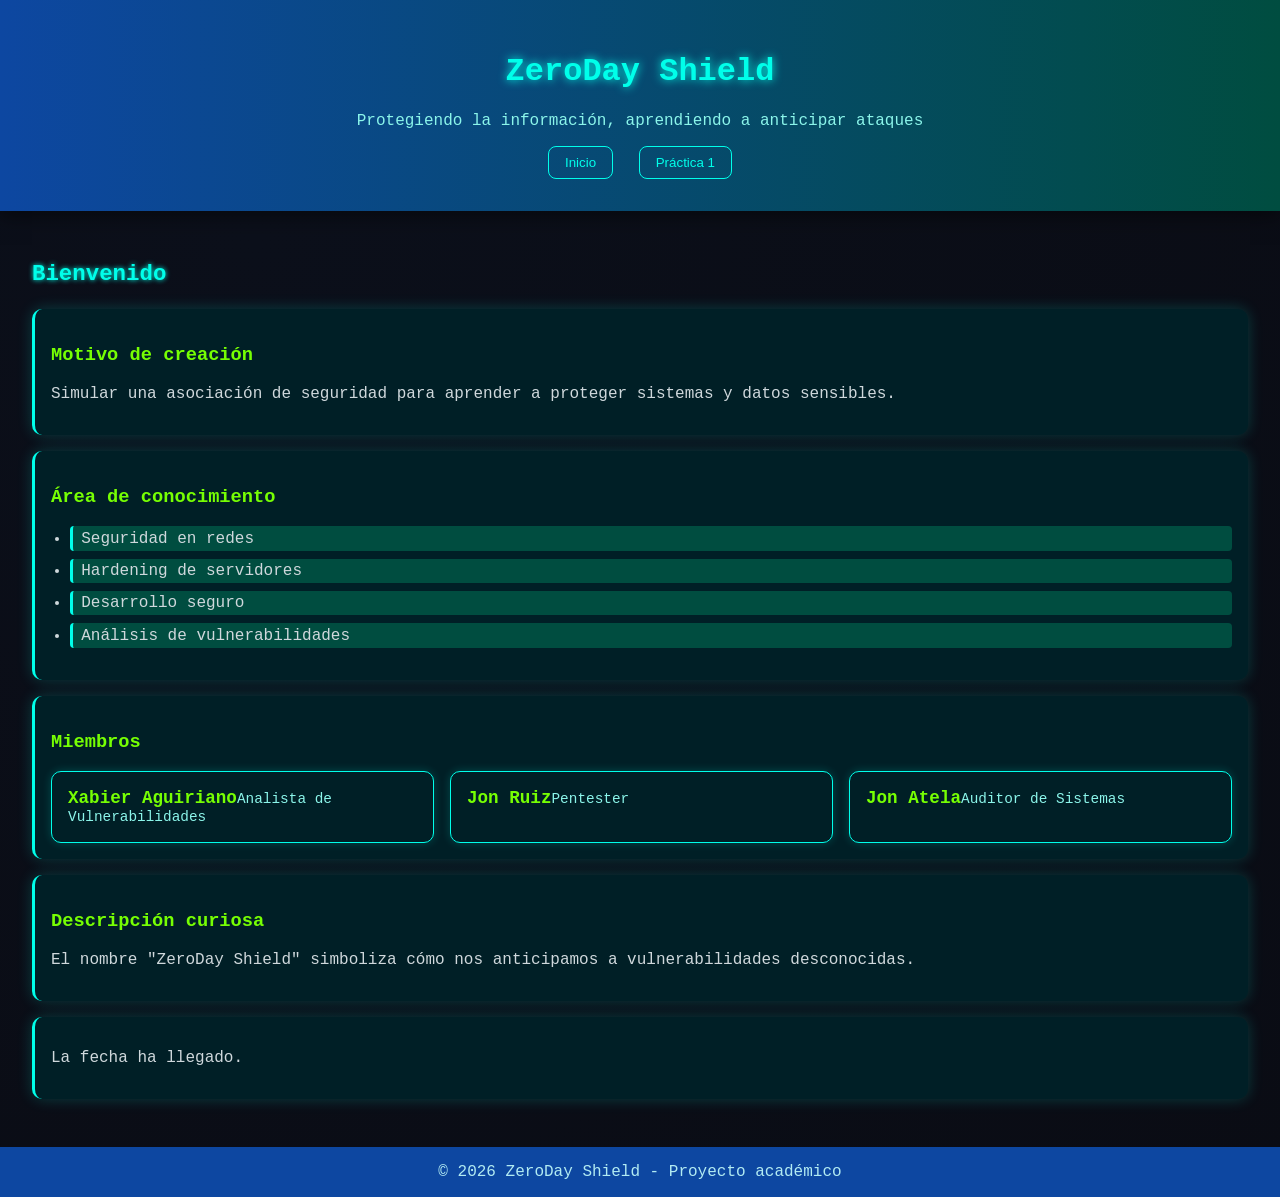
==== index.html @ af41d5d2 "web final" ====
<!DOCTYPE html>
<html lang="es">
<head>
  <meta charset="UTF-8">
  <meta name="viewport" content="width=device-width, initial-scale=1.0">
  <title>ZeroDay Shield — Seguridad de la Información</title>
  <!-- CSS conectado -->
  <link rel="stylesheet" href="assets/style.css">
</head>
<body>

  <!-- HEADER -->
  <header>
    <h1>ZeroDay Shield</h1>
    <p>Protegiendo la información, aprendiendo a anticipar ataques</p>
    <nav>
      <button onclick="showTab('home')">Inicio</button>
      <button onclick="showTab('p1')">Práctica 1</button>
    </nav>
  </header>

  <!-- MAIN -->
  <main>
    <!-- LANDING / INICIO -->
    <section id="home" class="tab active">
      <h2 id="typer"></h2>

      <div class="card">
        <h3>Motivo de creación</h3>
        <p>Simular una asociación de seguridad para aprender a proteger sistemas y datos sensibles.</p>
      </div>

      <div class="card">
        <h3>Área de conocimiento</h3>
        <ul>
          <li><span>Seguridad en redes</span></li>
          <li><span>Hardening de servidores</span></li>
          <li><span>Desarrollo seguro</span></li>
          <li><span>Análisis de vulnerabilidades</span></li>
        </ul>
      </div>

      <div class="card">
        <h3>Miembros</h3>
        <div class="members">
          <div class="member"><b>Xabier Aguiriano</b><span>Analista de Vulnerabilidades</span></div>
          <div class="member"><b>Jon Ruiz</b><span>Pentester</span></div>
          <div class="member"><b>Jon Atela</b><span>Auditor de Sistemas</span></div>
        </div>
      </div>

      <div class="card">
        <h3>Descripción curiosa</h3>
        <p>El nombre "ZeroDay Shield" simboliza cómo nos anticipamos a vulnerabilidades desconocidas.</p>
      </div>

      <div class="card" id="countdown">
        <!-- Contador opcional -->
      </div>
    </section>

    <!-- PRÁCTICA 1 -->
    <section id="p1" class="tab">
      <h2>Práctica 1</h2>
      <p>Se ha trabajado la estructura básica de un proyecto web para desplegar con Docker.</p>
      <ul>
        <li><span>Creación de carpetas y assets</span></li>
        <li><span>Configuración de Dockerfile</span></li>
        <li><span>docker-compose para contenedor</span></li>
        <li><span>Despliegue en entorno local</span></li>
      </ul>
    </section>
  </main>

  <!-- FOOTER -->
  <footer>
    © 2026 ZeroDay Shield - Proyecto académico
  </footer>

  <!-- JS conectado -->
  <script src="assets/main.js"></script>

  <!-- Función de pestañas -->
  <script>
    function showTab(tabId) {
      const tabs = document.querySelectorAll('.tab');
      tabs.forEach(tab => tab.classList.remove('active'));
      const target = document.getElementById(tabId);
      if(target) target.classList.add('active');
      window.scrollTo({ top: 0, behavior: 'smooth' });
    }
  </script>

</body>
</html>
---- assets/style.css ----
/* ===== Estilo general dark cyber ===== */
body {
  font-family: 'Courier New', Courier, monospace;
  margin: 0;
  background: radial-gradient(circle at 20% 20%, #0b0f1a, #0a0c14);
  color: #cfd8dc;
}

header {
  text-align: center;
  padding: 2rem 1rem;
  background: linear-gradient(90deg, #0d47a1, #004d40);
  box-shadow: 0 4px 20px rgba(0,0,0,0.5);
  color: #fff;
}

header h1 {
  font-family: 'Courier New', monospace;
  font-size: 2rem;
  color: #00ffea;
  text-shadow: 0 0 10px #00ffea;
}

header p {
  font-size: 1rem;
  color: #8bf5ea;
  margin-top: 0.5rem;
}

nav button {
  background: transparent;
  border: 1px solid #00ffea;
  color: #00ffea;
  margin: 0 0.5rem;
  padding: 0.5rem 1rem;
  cursor: pointer;
  border-radius: 8px;
  transition: 0.3s;
}

nav button:hover {
  background: #00ffea1a;
  box-shadow: 0 0 10px #00ffea;
}

main {
  padding: 2rem;
}

.tab {
  display: none;
}

.tab.active {
  display: block;
}

h2 {
  font-family: 'Courier New', monospace;
  font-size: 1.8rem;
  color: #00ffea;
  text-shadow: 0 0 6px #00ffea;
}

h3 {
  font-family: 'Courier New', monospace;
  color: #76ff03;
}

ul {
  padding-left: 1.2rem;
}

ul li {
  margin: 0.5rem 0;
}

ul li span {
  display: block;
  padding: 0.2rem 0.5rem;
  background: #004d40;
  border-left: 3px solid #00ffea;
  margin-bottom: 0.3rem;
  border-radius: 4px;
  color: #cfd8dc;
}

footer {
  text-align: center;
  padding: 1rem;
  background: #0d47a1;
  color: #b2ebf2;
}

/* Typing effect */
#typer {
  font-family: 'Courier New', monospace;
  font-size: 1.4rem;
  color: #00ffea;
  text-shadow: 0 0 5px #00ffea;
  min-height: 2rem;
  margin-bottom: 1rem;
}

/* Members card */
.members {
  display: flex;
  gap: 1rem;
  flex-wrap: wrap;
}

.member {
  background: #001f26;
  border: 1px solid #00ffea;
  padding: 1rem;
  border-radius: 10px;
  flex: 1 1 200px;
  box-shadow: 0 0 10px #00ffea33;
}

.member b {
  color: #76ff03;
  font-size: 1.1rem;
}

.member span {
  color: #8bf5ea;
  font-size: 0.9rem;
}

/* Cards glow */
.card {
  background: #001f26;
  border-left: 3px solid #00ffea;
  padding: 1rem;
  border-radius: 10px;
  margin-bottom: 1rem;
  box-shadow: 0 0 15px #00ffea33;
}
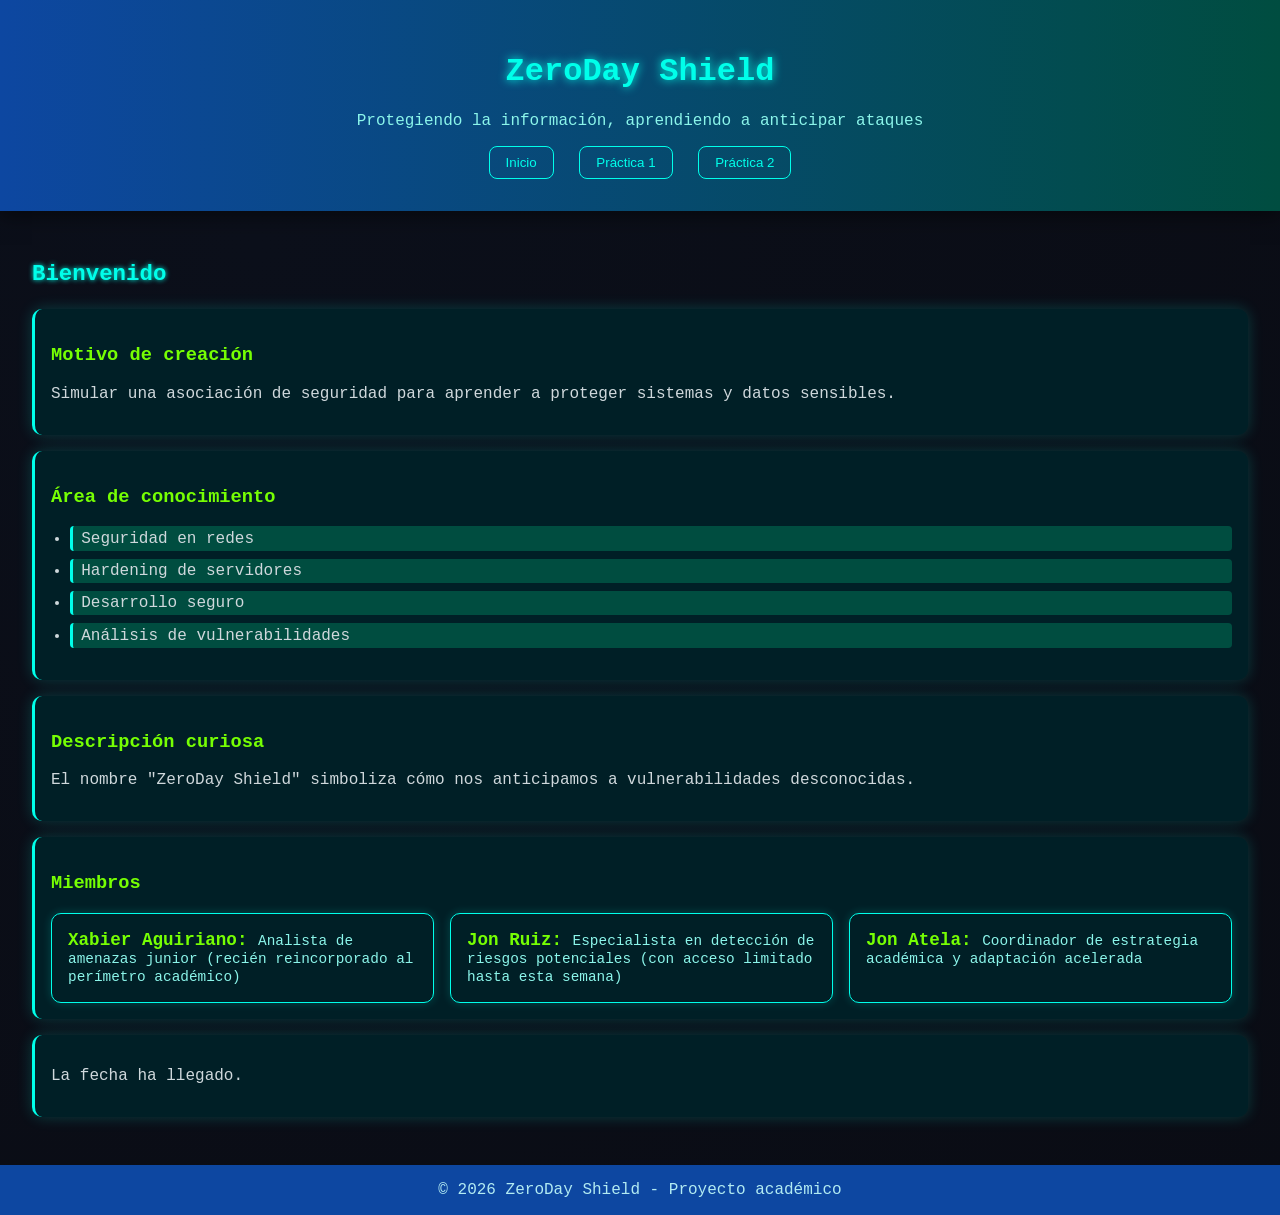
==== commit 8e31efa8: "entrega 2" ====
--- a/index.html
+++ b/index.html
@@ -16,6 +16,7 @@
     <nav>
       <button onclick="showTab('home')">Inicio</button>
       <button onclick="showTab('p1')">Práctica 1</button>
+      <button onclick="showTab('p2')">Práctica 2</button>
     </nav>
   </header>
 
@@ -41,35 +42,100 @@
       </div>
 
       <div class="card">
+        <h3>Descripción curiosa</h3>
+        <p>El nombre "ZeroDay Shield" simboliza cómo nos anticipamos a vulnerabilidades desconocidas.</p>
+      </div>
+
+      <div class="card">
         <h3>Miembros</h3>
         <div class="members">
-          <div class="member"><b>Xabier Aguiriano</b><span>Analista de Vulnerabilidades</span></div>
-          <div class="member"><b>Jon Ruiz</b><span>Pentester</span></div>
-          <div class="member"><b>Jon Atela</b><span>Auditor de Sistemas</span></div>
+          <div class="member"><b>Xabier Aguiriano: </b><span>Analista de amenazas junior (recién reincorporado al perímetro académico)</span></div>
+          <div class="member"><b>Jon Ruiz: </b><span>Especialista en detección de riesgos potenciales (con acceso limitado hasta esta semana)</span></div>
+          <div class="member"><b>Jon Atela: </b><span>Coordinador de estrategia académica y adaptación acelerada</span></div>
+        </div>
+      </div>
+
+      <div class="card" id="countdown">
+      </div>
+    </section>
+
+    <!-- ================= PRÁCTICA 1 ================= -->
+    <section id="p1" class="tab">
+      <h2>Práctica 1</h2>
+
+      <div class="card">
+        <h3>Estado de la práctica</h3>
+        <p>
+          No pudimos realizar esta práctica porque durante su desarrollo
+          nos encontrábamos de Erasmus. Cambiamos temporalmente el aula
+          por la experiencia internacional.
+        </p>
+        <p>
+          Aun así, revisamos el contenido para mantenernos alineados con
+          los conceptos de Seguridad de la Información.
+        </p>
+      </div>
+    </section>
+
+
+    <!-- ================= PRÁCTICA 2 ================= -->
+    <section id="p2" class="tab">
+      <h2>Práctica 2</h2>
+
+      <!-- INTRODUCCIÓN -->
+      <div class="card">
+        <h3>Introducción</h3>
+        <p>
+          En esta práctica analizamos cómo detectar software sospechoso
+          y qué medidas pueden aplicarse para evitar la ejecución de
+          programas no autorizados en entornos corporativos.
+        </p>
+      </div>
+
+      <!-- CAPTURAS -->
+      <div class="card">
+        <h3>Capturas de pantalla</h3>
+        <div style="display:flex; gap:1rem; flex-wrap:wrap;">
+
+          <div style="flex:1 1 45%; border:1px solid #00ffea; border-radius:10px; overflow:hidden;">
+            <img src="images/captura1.png" style="width:100%;">
+          </div>
+
+          <div style="flex:1 1 45%; border:1px solid #00ffea; border-radius:10px; overflow:hidden;">
+            <img src="images/captura2.png" style="width:100%;">
+          </div>
+
         </div>
       </div>
 
       <div class="card">
-        <h3>Descripción curiosa</h3>
-        <p>El nombre "ZeroDay Shield" simboliza cómo nos anticipamos a vulnerabilidades desconocidas.</p>
-      </div>
+        <h3>Análisis y conclusiones</h3>
 
-      <div class="card" id="countdown">
-        <!-- Contador opcional -->
+        <div class="respuestas">
+      
+          <div class="respuesta">
+          1. Un ejecutable puede ser sospechoso si proviene de fuentes no oficiales,
+          imita procesos del sistema o pide permisos elevados sin motivo.
+          </div>
+
+          <div class="respuesta">
+          2. Las organizaciones pueden aplicar listas blancas, limitar privilegios
+          y usar soluciones EDR o antivirus para bloquear software no autorizado.
+          </div>
+
+          <div class="respuesta">
+          3. La ingeniería social facilita estos ataques cuando el archivo parece
+          provenir de una entidad confiable.
+          </div>
+
+          <div class="respuesta">
+          4. El acceso físico incrementa el riesgo al permitir instalar software
+          o modificar configuraciones directamente.
+          </div>
+        </div>
       </div>
     </section>
 
-    <!-- PRÁCTICA 1 -->
-    <section id="p1" class="tab">
-      <h2>Práctica 1</h2>
-      <p>Se ha trabajado la estructura básica de un proyecto web para desplegar con Docker.</p>
-      <ul>
-        <li><span>Creación de carpetas y assets</span></li>
-        <li><span>Configuración de Dockerfile</span></li>
-        <li><span>docker-compose para contenedor</span></li>
-        <li><span>Despliegue en entorno local</span></li>
-      </ul>
-    </section>
   </main>
 
   <!-- FOOTER -->
--- a/assets/style.css
+++ b/assets/style.css
@@ -128,6 +128,25 @@
   font-size: 0.9rem;
 }
 
+
+/* RESPUESTAS */
+
+.respuestas {
+  display: grid;
+  grid-template-columns: repeat(2, 1fr);
+  gap: 20px;
+}
+
+.respuesta {
+  background-color: #003b3b;  /* ajusta al color que usas */
+  padding: 12px 15px;
+  border-radius: 10px;
+  border: 2px solid #00ffff;
+  width: fit-content;        /* 👈 hace que no ocupen todo el ancho */
+  max-width: 500px;          /* opcional, controla el tamaño */
+  box-shadow: 0 0 10px rgba(0, 255, 255, 0.2);
+}
+
 /* Cards glow */
 .card {
   background: #001f26;
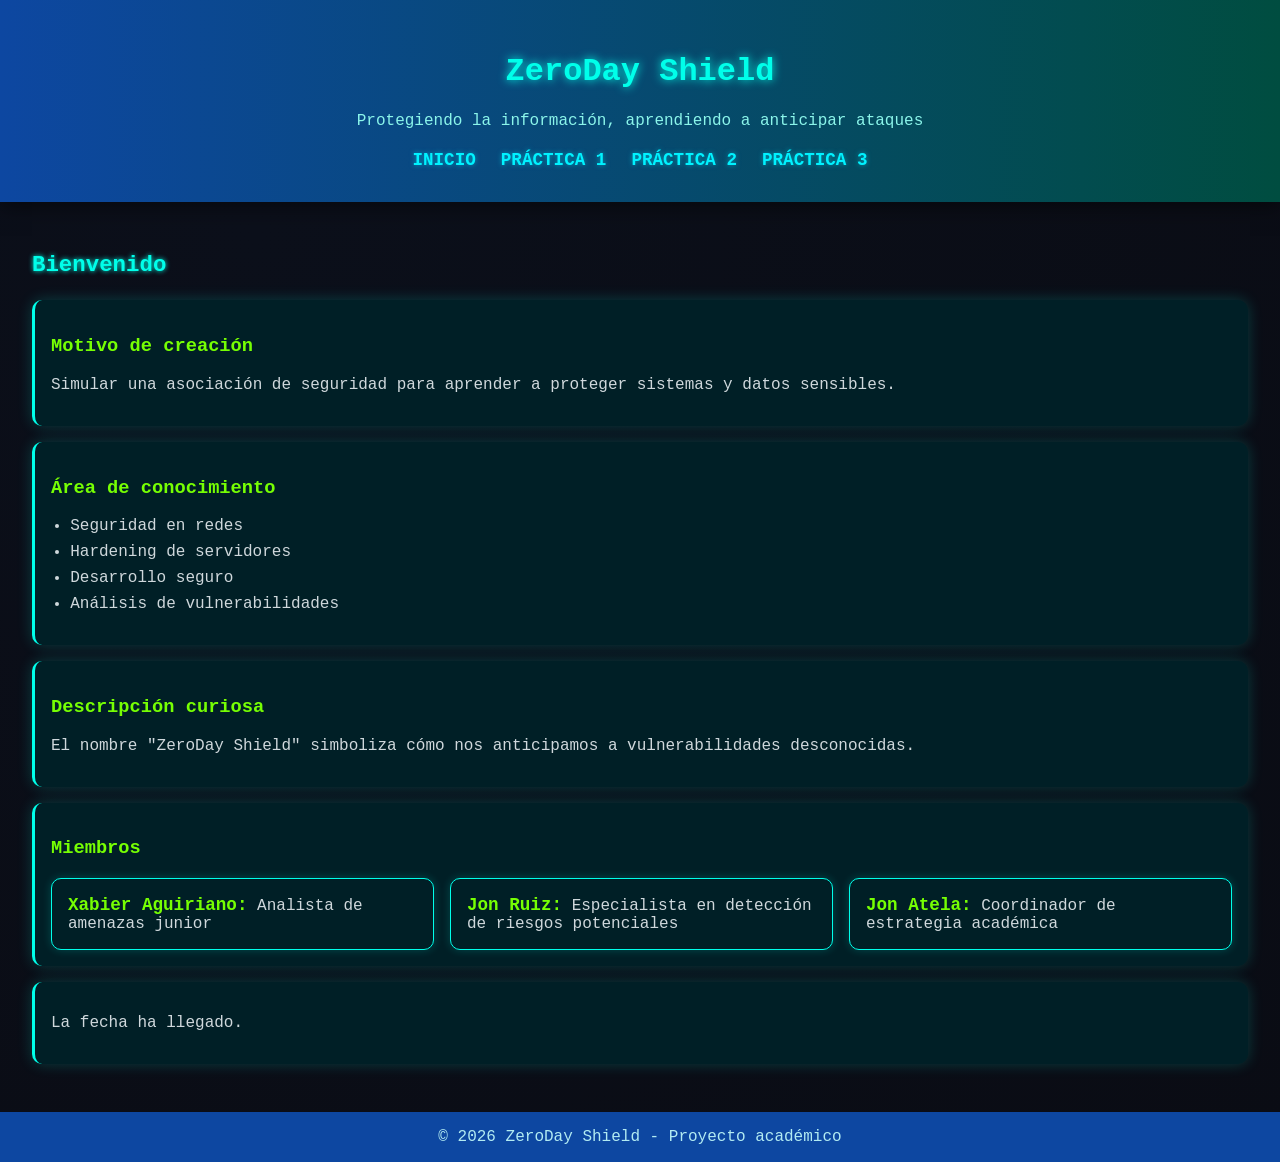
==== commit ce3e9149: "practica 3 + un html para cada practica" ====
--- a/index.html
+++ b/index.html
@@ -4,158 +4,66 @@
   <meta charset="UTF-8">
   <meta name="viewport" content="width=device-width, initial-scale=1.0">
   <title>ZeroDay Shield — Seguridad de la Información</title>
-  <!-- CSS conectado -->
   <link rel="stylesheet" href="assets/style.css">
 </head>
 <body>
 
-  <!-- HEADER -->
-  <header>
-    <h1>ZeroDay Shield</h1>
-    <p>Protegiendo la información, aprendiendo a anticipar ataques</p>
-    <nav>
-      <button onclick="showTab('home')">Inicio</button>
-      <button onclick="showTab('p1')">Práctica 1</button>
-      <button onclick="showTab('p2')">Práctica 2</button>
-    </nav>
-  </header>
+<header>
+  <h1>ZeroDay Shield</h1>
+  <p>Protegiendo la información, aprendiendo a anticipar ataques</p>
+  <nav>
+    <a href="index.html">Inicio</a>
+    <a href="practica1.html">Práctica 1</a>
+    <a href="practica2.html">Práctica 2</a>
+    <a href="practica3.html">Práctica 3</a>
+  </nav>
+</header>
 
-  <!-- MAIN -->
-  <main>
-    <!-- LANDING / INICIO -->
-    <section id="home" class="tab active">
-      <h2 id="typer"></h2>
+<main>
 
-      <div class="card">
-        <h3>Motivo de creación</h3>
-        <p>Simular una asociación de seguridad para aprender a proteger sistemas y datos sensibles.</p>
-      </div>
+<section>
+  <h2 id="typer"></h2>
 
-      <div class="card">
-        <h3>Área de conocimiento</h3>
-        <ul>
-          <li><span>Seguridad en redes</span></li>
-          <li><span>Hardening de servidores</span></li>
-          <li><span>Desarrollo seguro</span></li>
-          <li><span>Análisis de vulnerabilidades</span></li>
-        </ul>
-      </div>
+  <div class="card">
+    <h3>Motivo de creación</h3>
+    <p>Simular una asociación de seguridad para aprender a proteger sistemas y datos sensibles.</p>
+  </div>
 
-      <div class="card">
-        <h3>Descripción curiosa</h3>
-        <p>El nombre "ZeroDay Shield" simboliza cómo nos anticipamos a vulnerabilidades desconocidas.</p>
-      </div>
+  <div class="card">
+    <h3>Área de conocimiento</h3>
+    <ul>
+      <li>Seguridad en redes</li>
+      <li>Hardening de servidores</li>
+      <li>Desarrollo seguro</li>
+      <li>Análisis de vulnerabilidades</li>
+    </ul>
+  </div>
 
-      <div class="card">
-        <h3>Miembros</h3>
-        <div class="members">
-          <div class="member"><b>Xabier Aguiriano: </b><span>Analista de amenazas junior (recién reincorporado al perímetro académico)</span></div>
-          <div class="member"><b>Jon Ruiz: </b><span>Especialista en detección de riesgos potenciales (con acceso limitado hasta esta semana)</span></div>
-          <div class="member"><b>Jon Atela: </b><span>Coordinador de estrategia académica y adaptación acelerada</span></div>
-        </div>
-      </div>
+  <div class="card">
+    <h3>Descripción curiosa</h3>
+    <p>El nombre "ZeroDay Shield" simboliza cómo nos anticipamos a vulnerabilidades desconocidas.</p>
+  </div>
 
-      <div class="card" id="countdown">
-      </div>
-    </section>
+  <div class="card">
+    <h3>Miembros</h3>
+    <div class="members">
+      <div class="member"><b>Xabier Aguiriano:</b> Analista de amenazas junior</div>
+      <div class="member"><b>Jon Ruiz:</b> Especialista en detección de riesgos potenciales</div>
+      <div class="member"><b>Jon Atela:</b> Coordinador de estrategia académica</div>
+    </div>
+  </div>
 
-    <!-- ================= PRÁCTICA 1 ================= -->
-    <section id="p1" class="tab">
-      <h2>Práctica 1</h2>
+  <div class="card" id="countdown"></div>
 
-      <div class="card">
-        <h3>Estado de la práctica</h3>
-        <p>
-          No pudimos realizar esta práctica porque durante su desarrollo
-          nos encontrábamos de Erasmus. Cambiamos temporalmente el aula
-          por la experiencia internacional.
-        </p>
-        <p>
-          Aun así, revisamos el contenido para mantenernos alineados con
-          los conceptos de Seguridad de la Información.
-        </p>
-      </div>
-    </section>
+</section>
 
+</main>
 
-    <!-- ================= PRÁCTICA 2 ================= -->
-    <section id="p2" class="tab">
-      <h2>Práctica 2</h2>
+<footer>
+  © 2026 ZeroDay Shield - Proyecto académico
+</footer>
 
-      <!-- INTRODUCCIÓN -->
-      <div class="card">
-        <h3>Introducción</h3>
-        <p>
-          En esta práctica analizamos cómo detectar software sospechoso
-          y qué medidas pueden aplicarse para evitar la ejecución de
-          programas no autorizados en entornos corporativos.
-        </p>
-      </div>
-
-      <!-- CAPTURAS -->
-      <div class="card">
-        <h3>Capturas de pantalla</h3>
-        <div style="display:flex; gap:1rem; flex-wrap:wrap;">
-
-          <div style="flex:1 1 45%; border:1px solid #00ffea; border-radius:10px; overflow:hidden;">
-            <img src="images/captura1.png" style="width:100%;">
-          </div>
-
-          <div style="flex:1 1 45%; border:1px solid #00ffea; border-radius:10px; overflow:hidden;">
-            <img src="images/captura2.png" style="width:100%;">
-          </div>
-
-        </div>
-      </div>
-
-      <div class="card">
-        <h3>Análisis y conclusiones</h3>
-
-        <div class="respuestas">
-      
-          <div class="respuesta">
-          1. Un ejecutable puede ser sospechoso si proviene de fuentes no oficiales,
-          imita procesos del sistema o pide permisos elevados sin motivo.
-          </div>
-
-          <div class="respuesta">
-          2. Las organizaciones pueden aplicar listas blancas, limitar privilegios
-          y usar soluciones EDR o antivirus para bloquear software no autorizado.
-          </div>
-
-          <div class="respuesta">
-          3. La ingeniería social facilita estos ataques cuando el archivo parece
-          provenir de una entidad confiable.
-          </div>
-
-          <div class="respuesta">
-          4. El acceso físico incrementa el riesgo al permitir instalar software
-          o modificar configuraciones directamente.
-          </div>
-        </div>
-      </div>
-    </section>
-
-  </main>
-
-  <!-- FOOTER -->
-  <footer>
-    © 2026 ZeroDay Shield - Proyecto académico
-  </footer>
-
-  <!-- JS conectado -->
-  <script src="assets/main.js"></script>
-
-  <!-- Función de pestañas -->
-  <script>
-    function showTab(tabId) {
-      const tabs = document.querySelectorAll('.tab');
-      tabs.forEach(tab => tab.classList.remove('active'));
-      const target = document.getElementById(tabId);
-      if(target) target.classList.add('active');
-      window.scrollTo({ top: 0, behavior: 'smooth' });
-    }
-  </script>
+<script src="assets/main.js"></script>
 
 </body>
 </html>
--- a/assets/style.css
+++ b/assets/style.css
@@ -155,4 +155,62 @@
   border-radius: 10px;
   margin-bottom: 1rem;
   box-shadow: 0 0 15px #00ffea33;
-}+}
+
+/* Estilos para el menú de navegación */
+nav {
+    margin-top: 20px;
+    display: flex;
+    justify-content: center;
+    gap: 25px; /* Espacio entre enlaces */
+}
+
+nav a {
+    text-decoration: none; /* Quita el subrayado feo */
+    color: #00f2ff; /* Color cian neón */
+    font-family: 'Courier New', Courier, monospace;
+    font-weight: bold;
+    font-size: 1.1rem;
+    text-transform: uppercase;
+    transition: all 0.3s ease; /* Para que el efecto sea suave */
+    text-shadow: 0 0 5px rgba(0, 242, 255, 0.5); /* Brillo sutil inicial */
+}
+
+/* Efecto al pasar el ratón (Hover) */
+nav a:hover {
+    color: #ffffff;
+    text-shadow: 0 0 10px #00f2ff, 0 0 20px #00f2ff; /* Brillo intenso */
+    transform: translateY(-2px); /* Pequeño salto hacia arriba */
+}
+
+/* Estilo para el enlace de la página donde estás (opcional) */
+nav a:active, nav a:focus {
+    border-bottom: 2px solid #00f2ff;
+}
+
+/* Estilos específicos para práctica 3 */
+.xss-container {
+  background: #fff;
+  color: #333;
+  padding: 20px;
+  border-radius: 8px;
+  margin-top: 20px;
+}
+.input-group { margin-bottom: 20px; }
+input[type="text"] { padding: 10px; width: 60%; border: 1px solid #ccc; border-radius: 4px; }
+button { padding: 10px 20px; background: #2c3e50; color: white; border: none; border-radius: 4px; cursor: pointer; }
+.resultado { 
+  margin-top: 10px; 
+  padding: 15px; 
+  border: 2px dashed #e74c3c; 
+  background: #f9f9f9; 
+  min-height: 40px;
+}
+.solucion-card {
+  background: #d4edda;
+  color: #155724;
+  padding: 20px;
+  border-left: 5px solid #28a745;
+  margin-top: 30px;
+}
+code { padding: 2px 5px; font-family: monospace; }
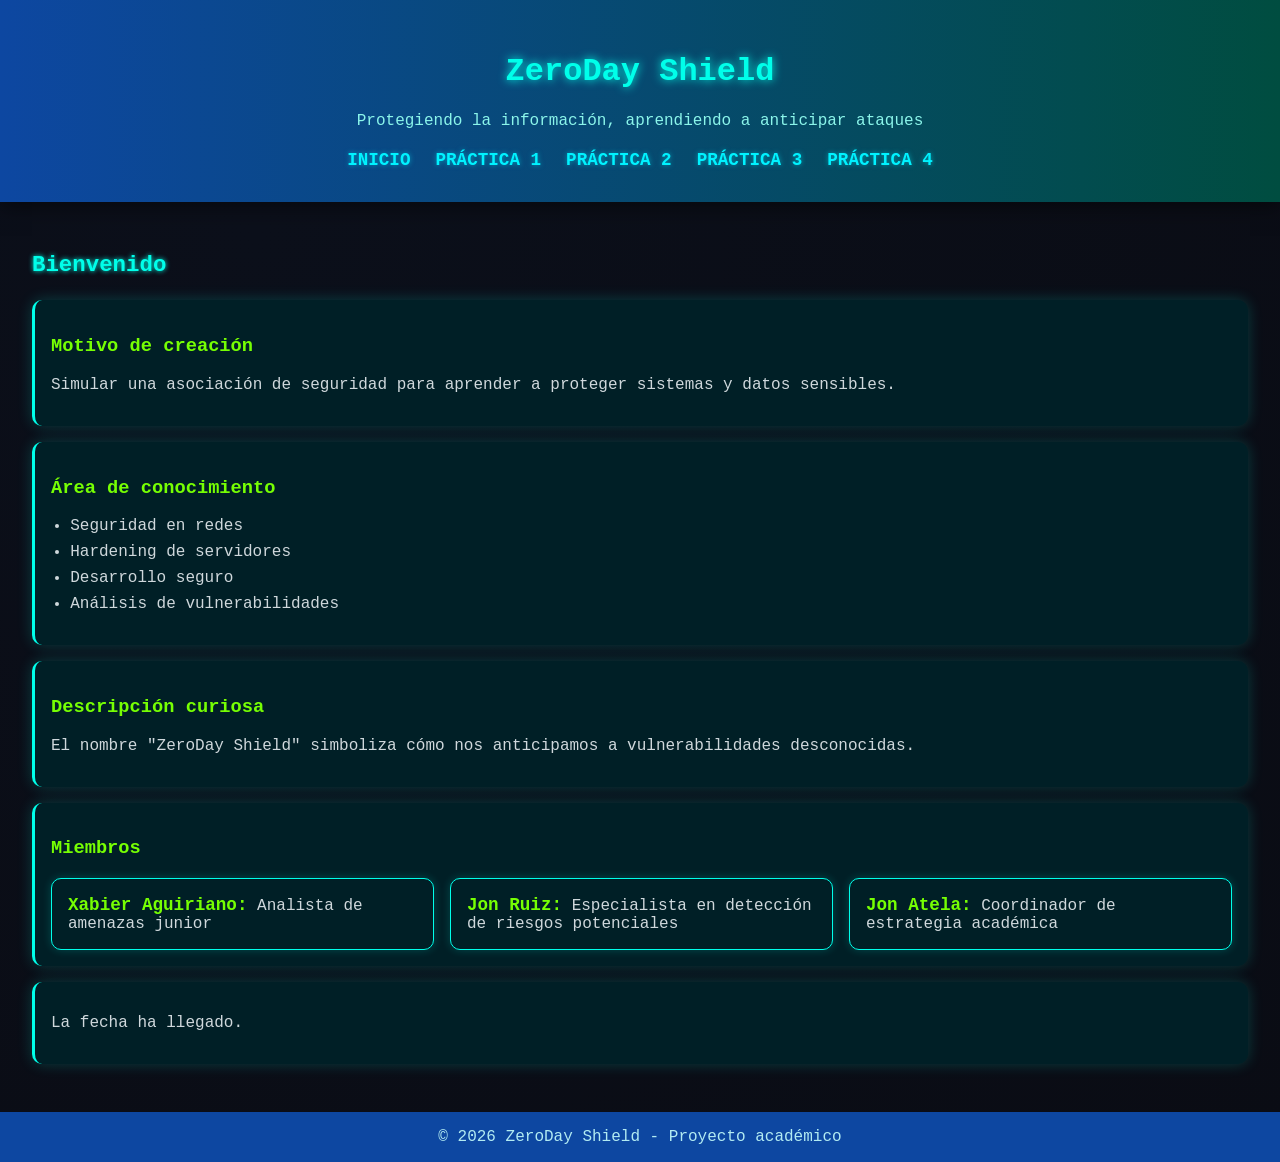
==== commit 1183235e: "practica 4" ====
--- a/index.html
+++ b/index.html
@@ -16,6 +16,7 @@
     <a href="practica1.html">Práctica 1</a>
     <a href="practica2.html">Práctica 2</a>
     <a href="practica3.html">Práctica 3</a>
+    <a href="practica4.html">Práctica 4</a>
   </nav>
 </header>
 
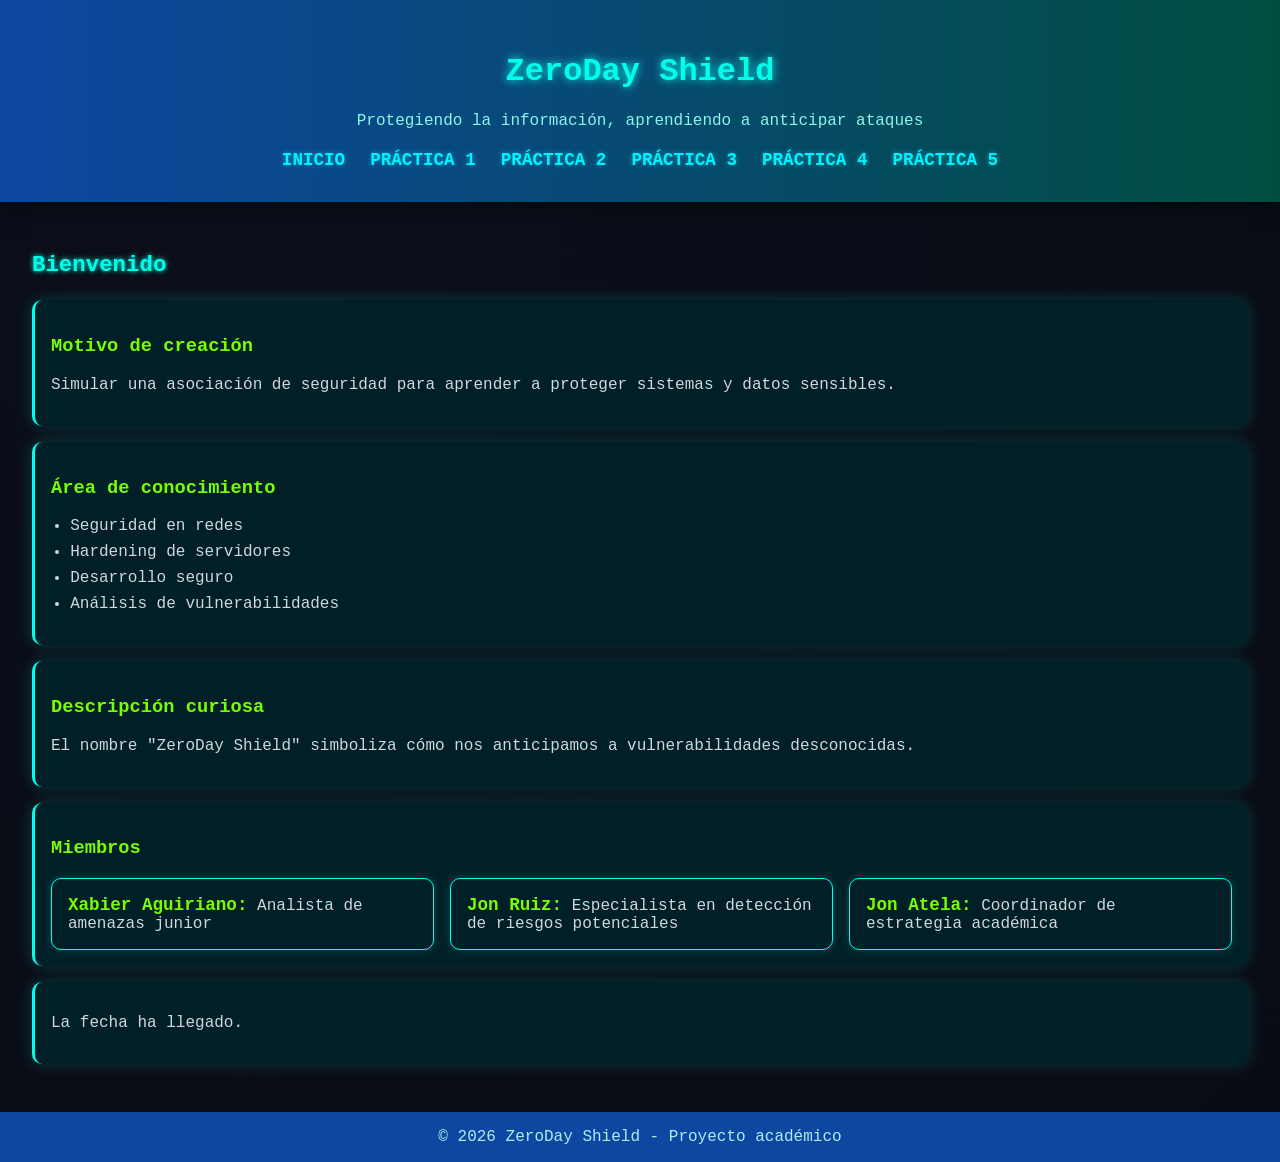
==== commit 750a59dd: "practica 5" ====
--- a/index.html
+++ b/index.html
@@ -17,6 +17,7 @@
     <a href="practica2.html">Práctica 2</a>
     <a href="practica3.html">Práctica 3</a>
     <a href="practica4.html">Práctica 4</a>
+    <a href="practica5.html">Práctica 5</a>
   </nav>
 </header>
 
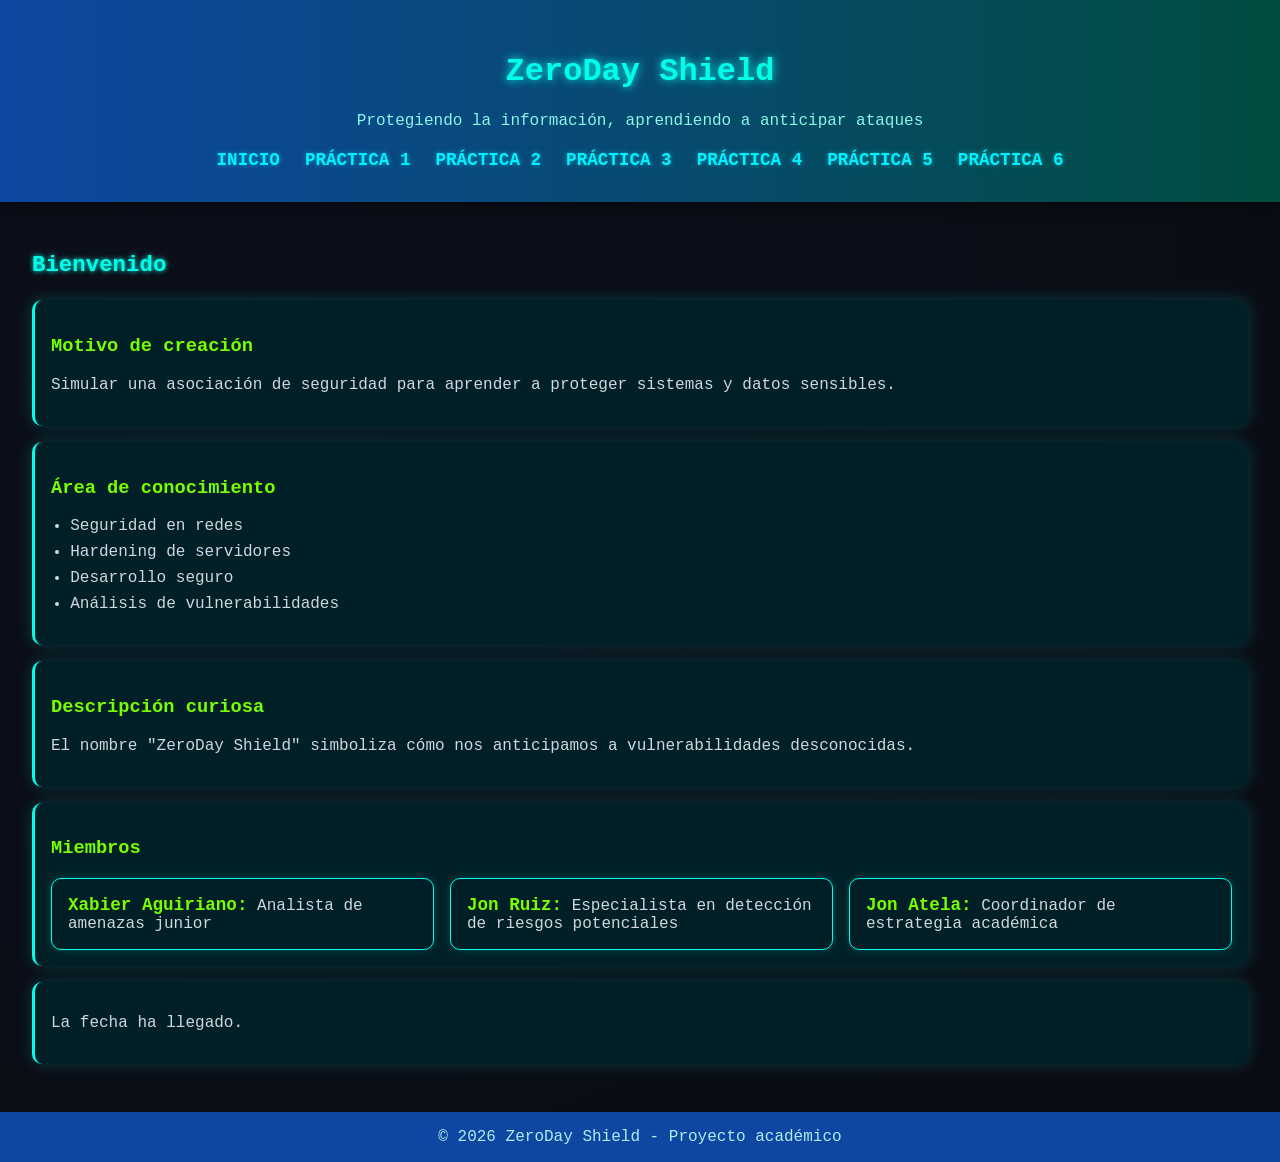
==== commit 40a55a1e: "practica6" ====
--- a/index.html
+++ b/index.html
@@ -18,6 +18,7 @@
     <a href="practica3.html">Práctica 3</a>
     <a href="practica4.html">Práctica 4</a>
     <a href="practica5.html">Práctica 5</a>
+    <a href="practica6.html">Práctica 6</a>
   </nav>
 </header>
 
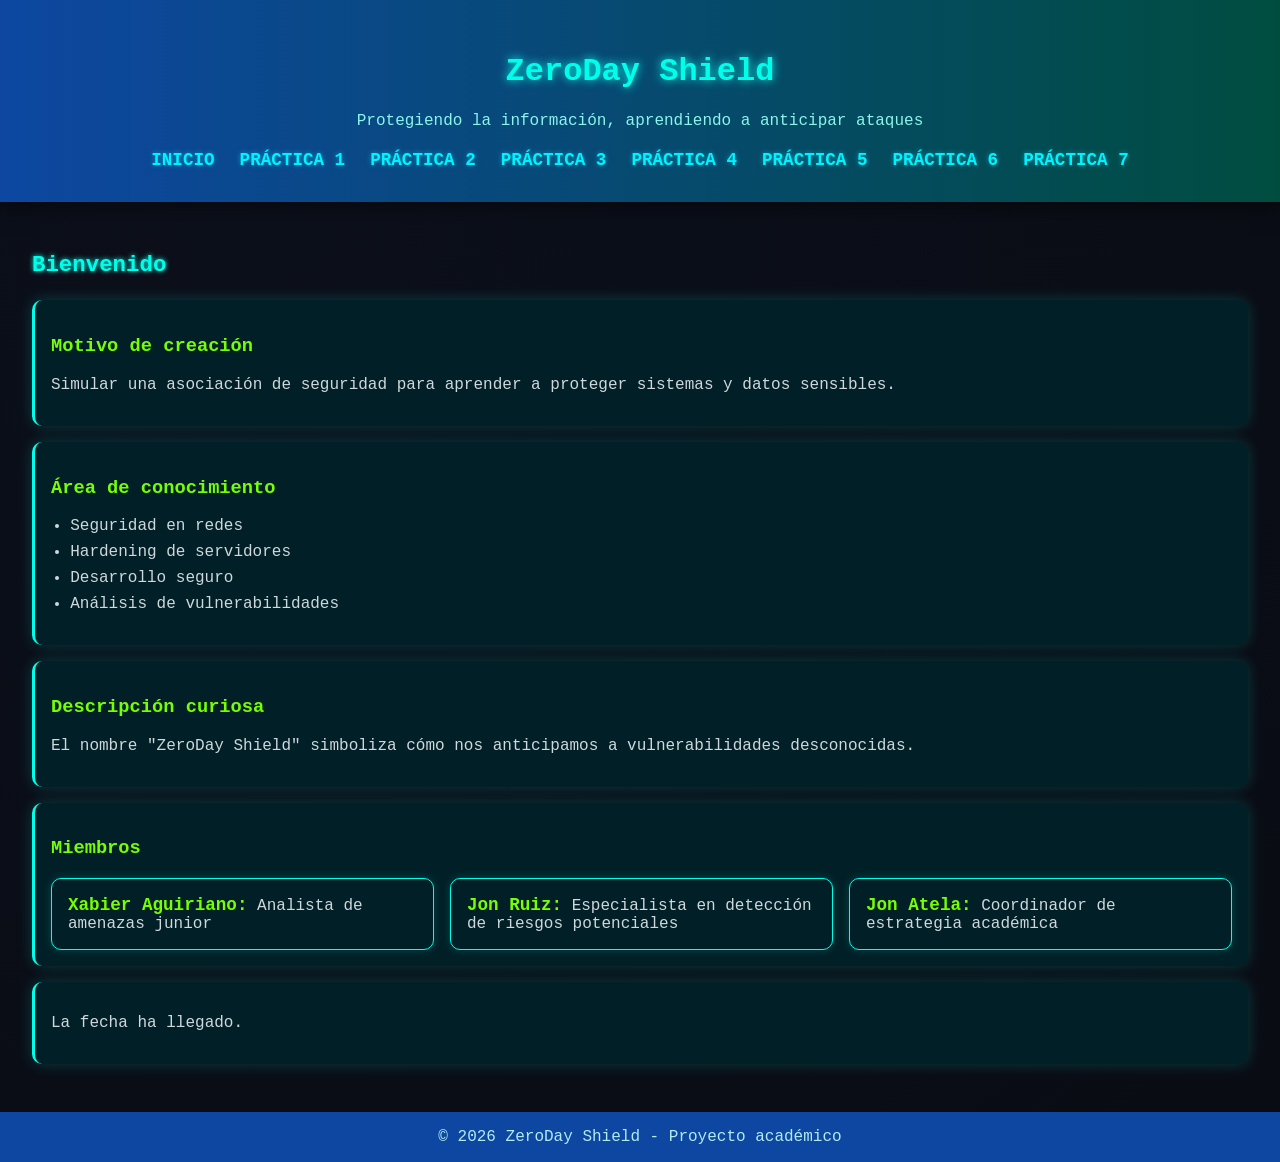
==== commit 74100dcb: "practica7" ====
--- a/index.html
+++ b/index.html
@@ -19,6 +19,7 @@
     <a href="practica4.html">Práctica 4</a>
     <a href="practica5.html">Práctica 5</a>
     <a href="practica6.html">Práctica 6</a>
+    <a href="practica7.html">Práctica 7</a>
   </nav>
 </header>
 
